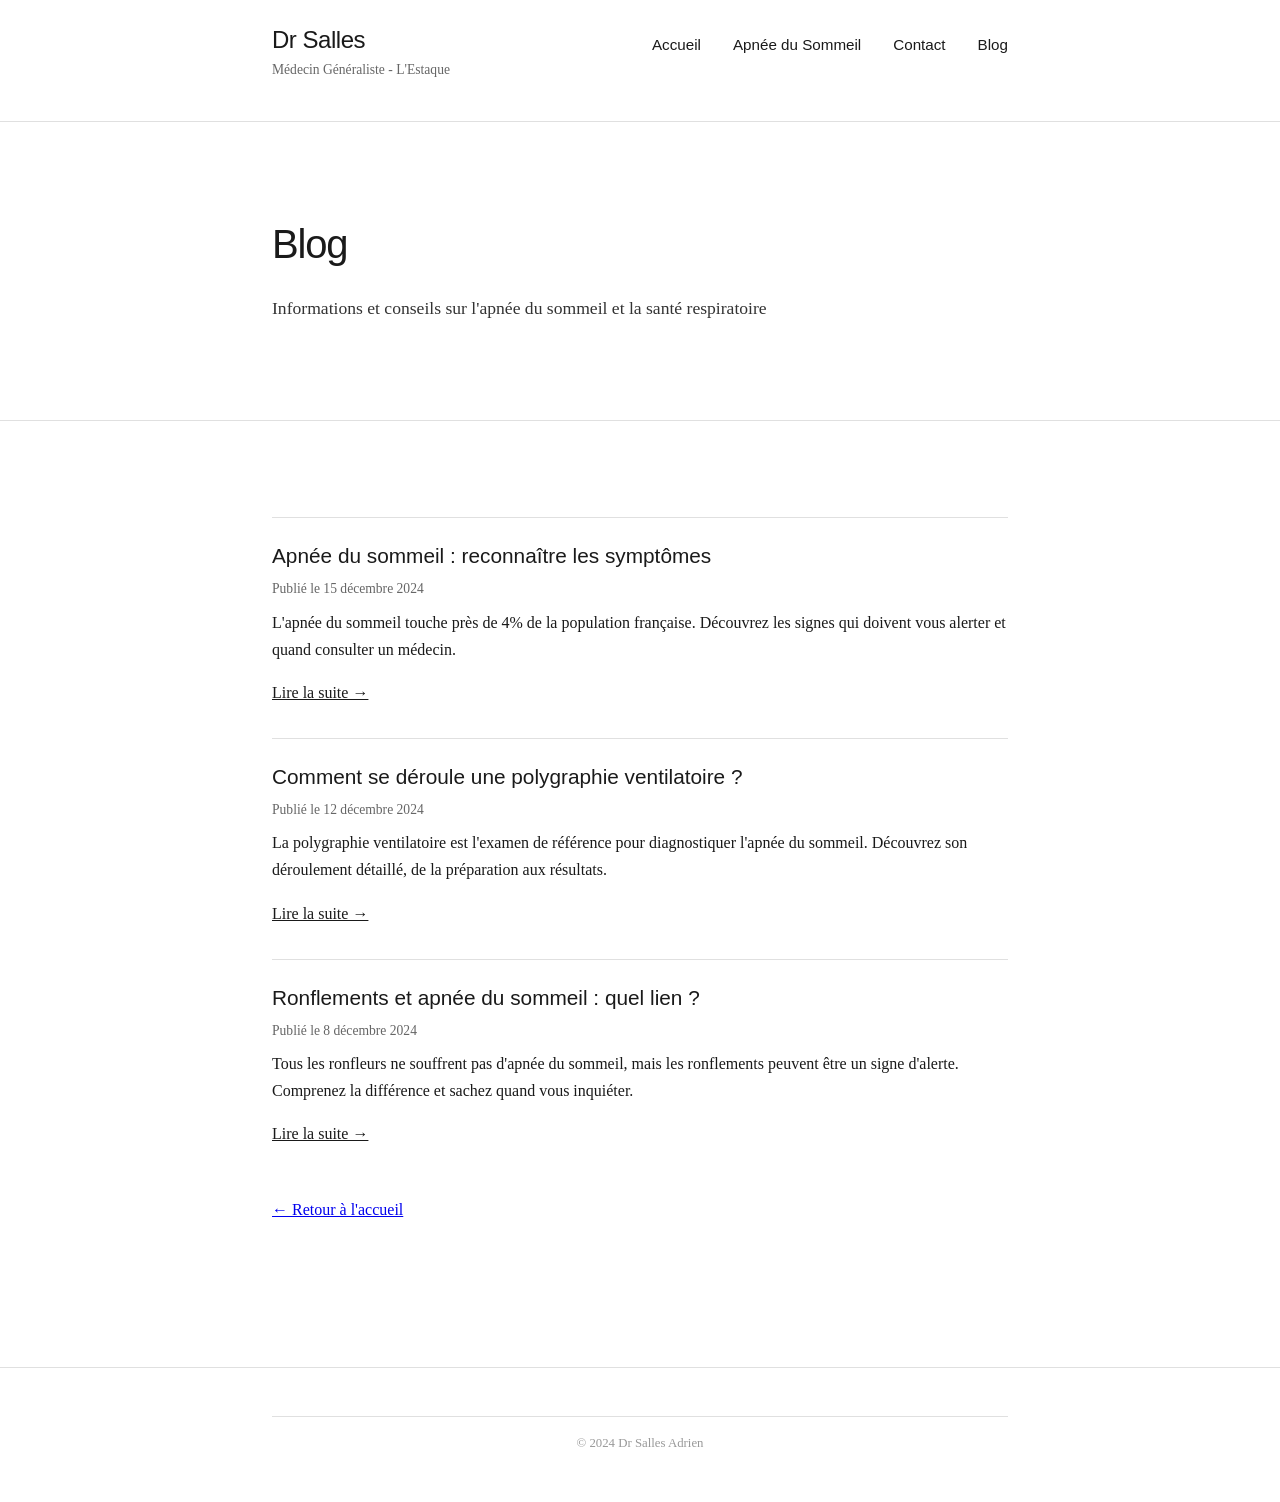
==== blog/index.html @ ee4c2366 "Initial commit - Site polygraphie Marseille 🤖 Generated with [Claude Code](https://claude.com/claude" ====
<!DOCTYPE html>
<html lang="fr">
<head>
    <meta charset="UTF-8">
    <meta name="viewport" content="width=device-width, initial-scale=1.0">
    <meta name="description" content="Blog du Dr Salles Adrien sur l'apnée du sommeil, la polygraphie ventilatoire et les troubles respiratoires du sommeil à Marseille.">
    <title>Blog - Apnée du Sommeil et Polygraphie | Dr Salles</title>
    <link rel="stylesheet" href="../css/style.css">
</head>
<body>
    <header>
        <nav>
            <div class="container">
                <div class="logo">
                    <h1><a href="../index.html" style="color: inherit; text-decoration: none;">Dr Salles</a></h1>
                    <p class="subtitle">Médecin Généraliste - L'Estaque</p>
                </div>
                <ul class="nav-menu">
                    <li><a href="../index.html">Accueil</a></li>
                    <li><a href="../index.html#apnee-sommeil">Apnée du Sommeil</a></li>
                    <li><a href="../index.html#contact">Contact</a></li>
                    <li><a href="index.html">Blog</a></li>
                </ul>
            </div>
        </nav>
    </header>

    <main>
        <section class="hero">
            <div class="container">
                <h2>Blog</h2>
                <p class="lead">Informations et conseils sur l'apnée du sommeil et la santé respiratoire</p>
            </div>
        </section>

        <section class="content-section">
            <div class="container">
                <div class="blog-grid">
                    <article class="blog-card">
                        <h3><a href="symptomes-apnee-sommeil.html">Apnée du sommeil : reconnaître les symptômes</a></h3>
                        <p class="meta">Publié le 15 décembre 2024</p>
                        <p>L'apnée du sommeil touche près de 4% de la population française. Découvrez les signes qui doivent vous alerter et quand consulter un médecin.</p>
                        <a href="symptomes-apnee-sommeil.html">Lire la suite →</a>
                    </article>

                    <article class="blog-card">
                        <h3><a href="polygraphie-deroulement.html">Comment se déroule une polygraphie ventilatoire ?</a></h3>
                        <p class="meta">Publié le 12 décembre 2024</p>
                        <p>La polygraphie ventilatoire est l'examen de référence pour diagnostiquer l'apnée du sommeil. Découvrez son déroulement détaillé, de la préparation aux résultats.</p>
                        <a href="polygraphie-deroulement.html">Lire la suite →</a>
                    </article>

                    <article class="blog-card">
                        <h3><a href="ronflements-apnee.html">Ronflements et apnée du sommeil : quel lien ?</a></h3>
                        <p class="meta">Publié le 8 décembre 2024</p>
                        <p>Tous les ronfleurs ne souffrent pas d'apnée du sommeil, mais les ronflements peuvent être un signe d'alerte. Comprenez la différence et sachez quand vous inquiéter.</p>
                        <a href="ronflements-apnee.html">Lire la suite →</a>
                    </article>
                </div>

                <p style="margin-top: 3rem;"><a href="../index.html">← Retour à l'accueil</a></p>
            </div>
        </section>
    </main>

    <footer>
        <div class="container">
            <div class="footer-bottom">
                <p>&copy; 2024 Dr Salles Adrien</p>
            </div>
        </div>
    </footer>

    <style>
        .blog-grid {
            display: grid;
            grid-template-columns: 1fr;
            gap: 2rem;
            margin-top: 2rem;
        }

        .blog-card {
            border-top: 1px solid #e0e0e0;
            padding-top: 1.5rem;
        }

        .blog-card h3 {
            margin-top: 0;
            margin-bottom: 0.5rem;
        }

        .blog-card h3 a {
            color: #1a1a1a;
            text-decoration: none;
        }

        .blog-card h3 a:hover {
            text-decoration: underline;
        }

        .meta {
            font-size: 0.85rem;
            color: #666;
            margin-bottom: 0.5rem;
        }

        .blog-card a {
            color: #1a1a1a;
            text-decoration: underline;
        }
    </style>
</body>
</html>
---- css/style.css ----
/* Reset */
* {
    margin: 0;
    padding: 0;
    box-sizing: border-box;
}

html {
    scroll-behavior: smooth;
}

body {
    font-family: Georgia, serif;
    line-height: 1.7;
    color: #1a1a1a;
    background-color: #fff;
}

/* Typographie */
h1, h2, h3, h4 {
    font-family: -apple-system, BlinkMacSystemFont, 'Segoe UI', sans-serif;
    font-weight: 400;
    line-height: 1.3;
}

h1 {
    font-size: 1.5rem;
    letter-spacing: -0.02em;
}

h2 {
    font-size: 2rem;
    margin-bottom: 2rem;
}

h3 {
    font-size: 1.3rem;
    margin: 2rem 0 1rem;
}

p {
    margin-bottom: 1rem;
}

/* Container */
.container {
    max-width: 800px;
    margin: 0 auto;
    padding: 0 2rem;
}

/* Header */
header {
    border-bottom: 1px solid #e0e0e0;
    background-color: #fff;
    position: sticky;
    top: 0;
    z-index: 1000;
}

nav {
    padding: 1.5rem 0;
}

nav .container {
    display: flex;
    justify-content: space-between;
    align-items: center;
}

.logo .subtitle {
    font-size: 0.85rem;
    color: #666;
    margin-top: 0.2rem;
}

.nav-menu {
    display: flex;
    list-style: none;
    gap: 2rem;
}

.nav-menu a {
    color: #1a1a1a;
    text-decoration: none;
    font-family: -apple-system, BlinkMacSystemFont, 'Segoe UI', sans-serif;
    font-size: 0.95rem;
    transition: color 0.2s;
}

.nav-menu a:hover {
    color: #666;
}

.burger {
    display: none;
    cursor: pointer;
}

.burger div {
    width: 24px;
    height: 2px;
    background-color: #1a1a1a;
    margin: 5px 0;
    transition: 0.3s;
}

/* Hero */
.hero {
    padding: 6rem 0 4rem;
    border-bottom: 1px solid #e0e0e0;
}

.hero h2 {
    font-size: 2.5rem;
    font-weight: 300;
    margin-bottom: 1.5rem;
    letter-spacing: -0.03em;
}

.hero .lead {
    font-size: 1.1rem;
    color: #333;
    margin-bottom: 2rem;
    max-width: 600px;
}

.cta-buttons {
    display: flex;
    gap: 1rem;
}

/* Boutons */
.btn {
    display: inline-block;
    padding: 0.75rem 2rem;
    text-decoration: none;
    font-family: -apple-system, BlinkMacSystemFont, 'Segoe UI', sans-serif;
    font-size: 0.95rem;
    transition: all 0.2s;
    border: 1px solid #1a1a1a;
}

.btn-primary {
    background-color: #1a1a1a;
    color: #fff;
}

.btn-primary:hover {
    background-color: #333;
}

.btn-secondary {
    background-color: #fff;
    color: #1a1a1a;
}

.btn-secondary:hover {
    background-color: #f5f5f5;
}

/* Sections */
.content-section {
    padding: 4rem 0;
}

.content-section.alt-bg {
    background-color: #fafafa;
}

.content-section h2 {
    font-weight: 300;
    text-align: left;
}

.content-text {
    max-width: 650px;
}

/* Listes */
ul, ol {
    margin-left: 1.5rem;
    margin-bottom: 1.5rem;
}

li {
    margin-bottom: 0.5rem;
}

.symptom-list {
    list-style: none;
    margin-left: 0;
}

.symptom-list li:before {
    content: "—";
    margin-right: 0.5rem;
}

.process-list {
    list-style: decimal;
    margin-left: 1.5rem;
}

/* Boxes */
.info-box, .highlight-box {
    border-left: 2px solid #1a1a1a;
    padding-left: 1.5rem;
    margin: 2rem 0;
}

.info-box h4, .highlight-box h4 {
    font-size: 1.1rem;
    margin-bottom: 0.5rem;
}

/* Grilles */
.content-grid {
    display: grid;
    grid-template-columns: 1fr;
    gap: 2rem;
}

.treatment-grid {
    display: grid;
    grid-template-columns: repeat(2, 1fr);
    gap: 2rem;
    margin-top: 2rem;
}

.treatment-card {
    border-top: 1px solid #e0e0e0;
    padding-top: 1rem;
}

.treatment-card h3 {
    font-size: 1.1rem;
    margin-top: 0;
}

/* Contact */
.contact-grid {
    display: grid;
    grid-template-columns: 1fr 1fr;
    gap: 4rem;
    margin-top: 2rem;
}

.contact-info a {
    color: #1a1a1a;
    text-decoration: underline;
}

.contact-info h4 {
    margin-top: 2rem;
    font-size: 1rem;
}

/* Formulaire */
.form-group {
    margin-bottom: 1.5rem;
}

.form-group label {
    display: block;
    margin-bottom: 0.5rem;
    font-family: -apple-system, BlinkMacSystemFont, 'Segoe UI', sans-serif;
    font-size: 0.9rem;
}

.form-group input,
.form-group textarea {
    width: 100%;
    padding: 0.75rem;
    border: 1px solid #d0d0d0;
    font-family: Georgia, serif;
    font-size: 1rem;
    background-color: #fafafa;
}

.form-group input:focus,
.form-group textarea:focus {
    outline: none;
    border-color: #1a1a1a;
    background-color: #fff;
}

.contact-form .btn {
    width: 100%;
    cursor: pointer;
}

/* Map */
.map-container {
    margin-top: 3rem;
    border: 1px solid #e0e0e0;
}

/* FAQ */
.faq-list {
    max-width: 650px;
}

.faq-item {
    border-top: 1px solid #e0e0e0;
    padding: 1.5rem 0;
}

.faq-item:last-child {
    border-bottom: 1px solid #e0e0e0;
}

.faq-item h3 {
    font-size: 1.1rem;
    margin: 0 0 0.5rem 0;
    font-weight: 400;
}

.faq-item p {
    margin: 0;
    color: #333;
}

/* Footer */
footer {
    border-top: 1px solid #e0e0e0;
    padding: 3rem 0 2rem;
    margin-top: 4rem;
}

.footer-content {
    display: grid;
    grid-template-columns: repeat(4, 1fr);
    gap: 2rem;
    margin-bottom: 2rem;
}

.footer-section h4 {
    font-size: 0.9rem;
    margin-bottom: 1rem;
}

.footer-section p,
.footer-section a {
    font-size: 0.85rem;
    color: #666;
    line-height: 1.6;
}

.footer-section ul {
    list-style: none;
    margin: 0;
}

.footer-section a {
    text-decoration: none;
    transition: color 0.2s;
}

.footer-section a:hover {
    color: #1a1a1a;
}

.footer-bottom {
    border-top: 1px solid #e0e0e0;
    padding-top: 1rem;
}

.footer-bottom p {
    font-size: 0.8rem;
    color: #999;
    text-align: center;
}

/* Responsive */
@media (max-width: 768px) {
    .container {
        padding: 0 1.5rem;
    }

    .nav-menu {
        position: fixed;
        right: -100%;
        top: 70px;
        flex-direction: column;
        background-color: #fff;
        width: 100%;
        padding: 2rem;
        transition: 0.3s;
        border-top: 1px solid #e0e0e0;
        gap: 1rem;
    }

    .nav-menu.active {
        right: 0;
    }

    .burger {
        display: block;
    }

    .hero h2 {
        font-size: 2rem;
    }

    .cta-buttons {
        flex-direction: column;
    }

    .treatment-grid,
    .contact-grid,
    .footer-content {
        grid-template-columns: 1fr;
        gap: 2rem;
    }
}

@media (max-width: 480px) {
    .hero {
        padding: 4rem 0 3rem;
    }

    .hero h2 {
        font-size: 1.75rem;
    }

    .content-section {
        padding: 3rem 0;
    }
}
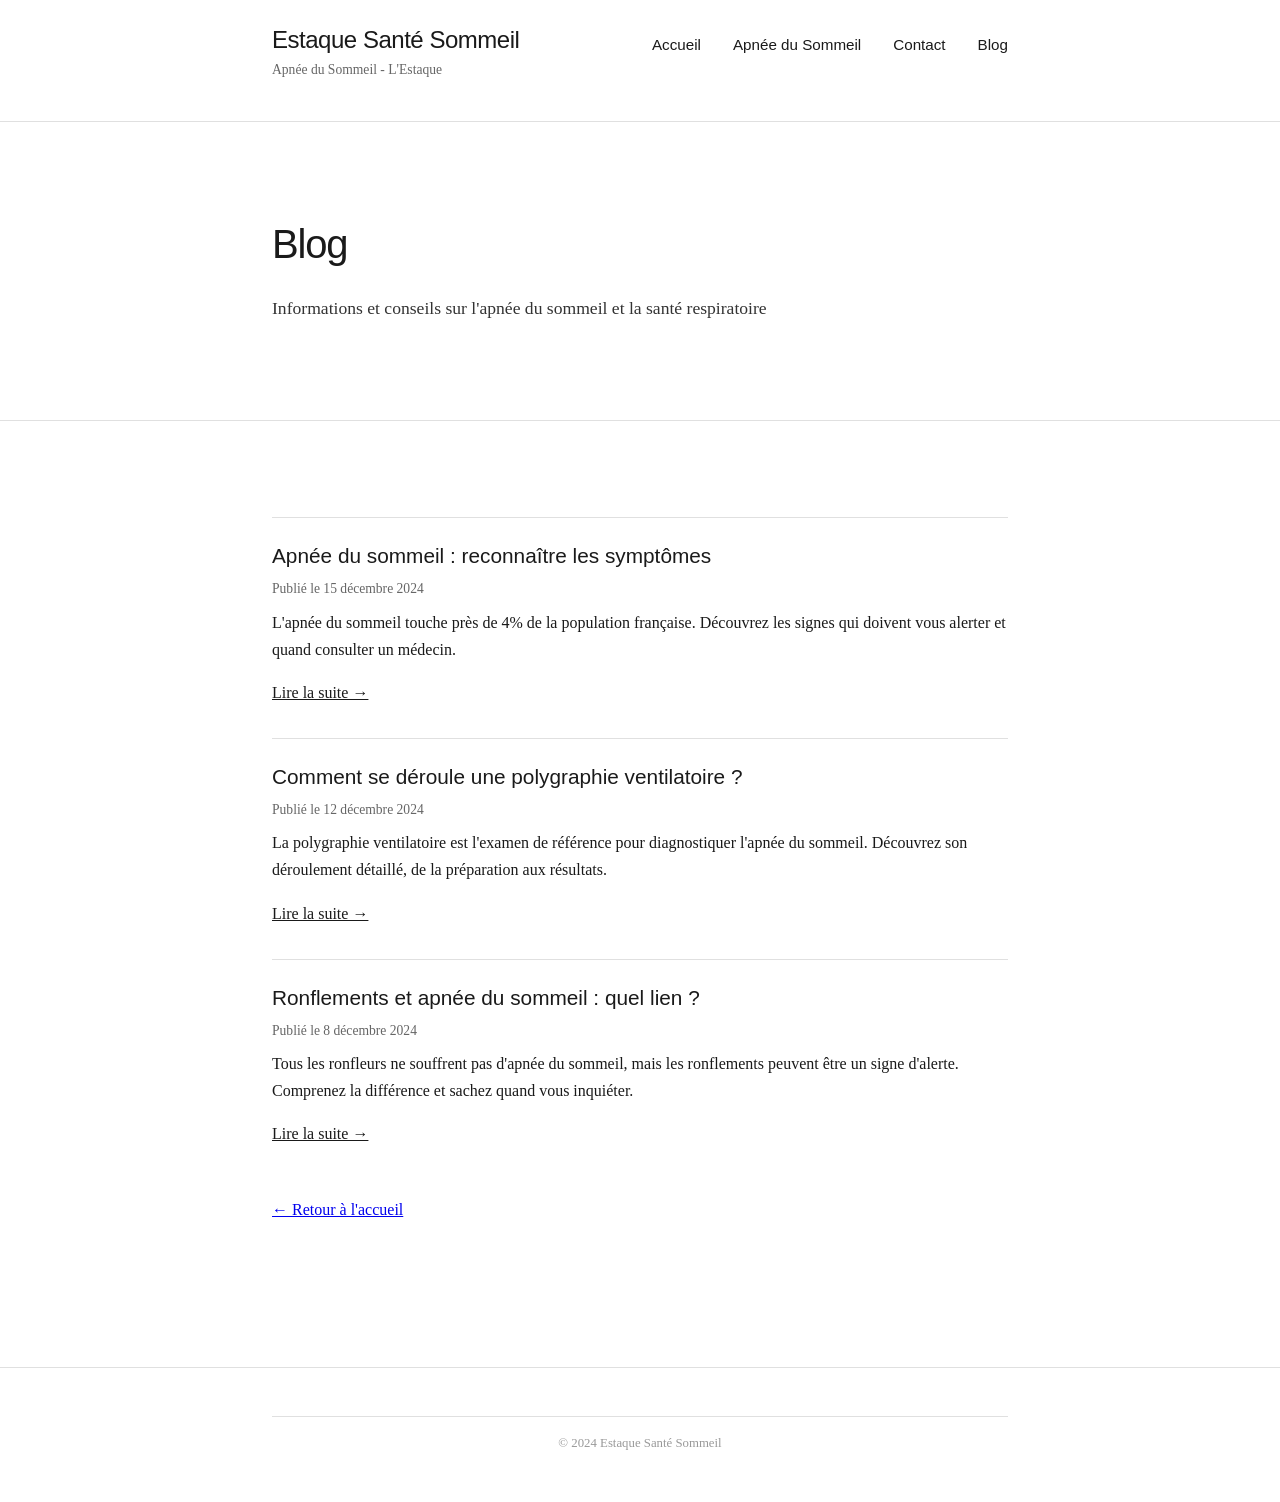
==== commit b733e0db: "Améliorations SEO : domaine de prod, sitemap/robots, canonical & OG blog, marque unifiée - Remplace " ====
--- a/blog/index.html
+++ b/blog/index.html
@@ -3,17 +3,27 @@
 <head>
     <meta charset="UTF-8">
     <meta name="viewport" content="width=device-width, initial-scale=1.0">
-    <meta name="description" content="Blog du Dr Salles Adrien sur l'apnée du sommeil, la polygraphie ventilatoire et les troubles respiratoires du sommeil à Marseille.">
-    <title>Blog - Apnée du Sommeil et Polygraphie | Dr Salles</title>
+    <meta name="description" content="Blog d'Estaque Santé Sommeil sur l'apnée du sommeil, la polygraphie ventilatoire et les troubles respiratoires du sommeil à L'Estaque, Marseille.">
+    <title>Blog - Apnée du Sommeil et Polygraphie | Estaque Santé Sommeil</title>
     <link rel="stylesheet" href="../css/style.css">
+    <link rel="canonical" href="https://www.xn--estaquesant-sommeil-lzb.fr/blog/">
+    <meta name="robots" content="index, follow">
+
+    <!-- Open Graph -->
+    <meta property="og:title" content="Blog - Apnée du Sommeil et Polygraphie">
+    <meta property="og:description" content="Informations et conseils sur l'apnée du sommeil et la santé respiratoire à L'Estaque, Marseille.">
+    <meta property="og:type" content="website">
+    <meta property="og:locale" content="fr_FR">
+    <meta property="og:url" content="https://www.xn--estaquesant-sommeil-lzb.fr/blog/">
+    <meta property="og:site_name" content="Estaque Santé Sommeil">
 </head>
 <body>
     <header>
         <nav>
             <div class="container">
                 <div class="logo">
-                    <h1><a href="../index.html" style="color: inherit; text-decoration: none;">Dr Salles</a></h1>
-                    <p class="subtitle">Médecin Généraliste - L'Estaque</p>
+                    <h1><a href="../index.html" style="color: inherit; text-decoration: none;">Estaque Santé Sommeil</a></h1>
+                    <p class="subtitle">Apnée du Sommeil - L'Estaque</p>
                 </div>
                 <ul class="nav-menu">
                     <li><a href="../index.html">Accueil</a></li>
@@ -66,7 +76,7 @@
     <footer>
         <div class="container">
             <div class="footer-bottom">
-                <p>&copy; 2024 Dr Salles Adrien</p>
+                <p>&copy; 2024 Estaque Santé Sommeil</p>
             </div>
         </div>
     </footer>
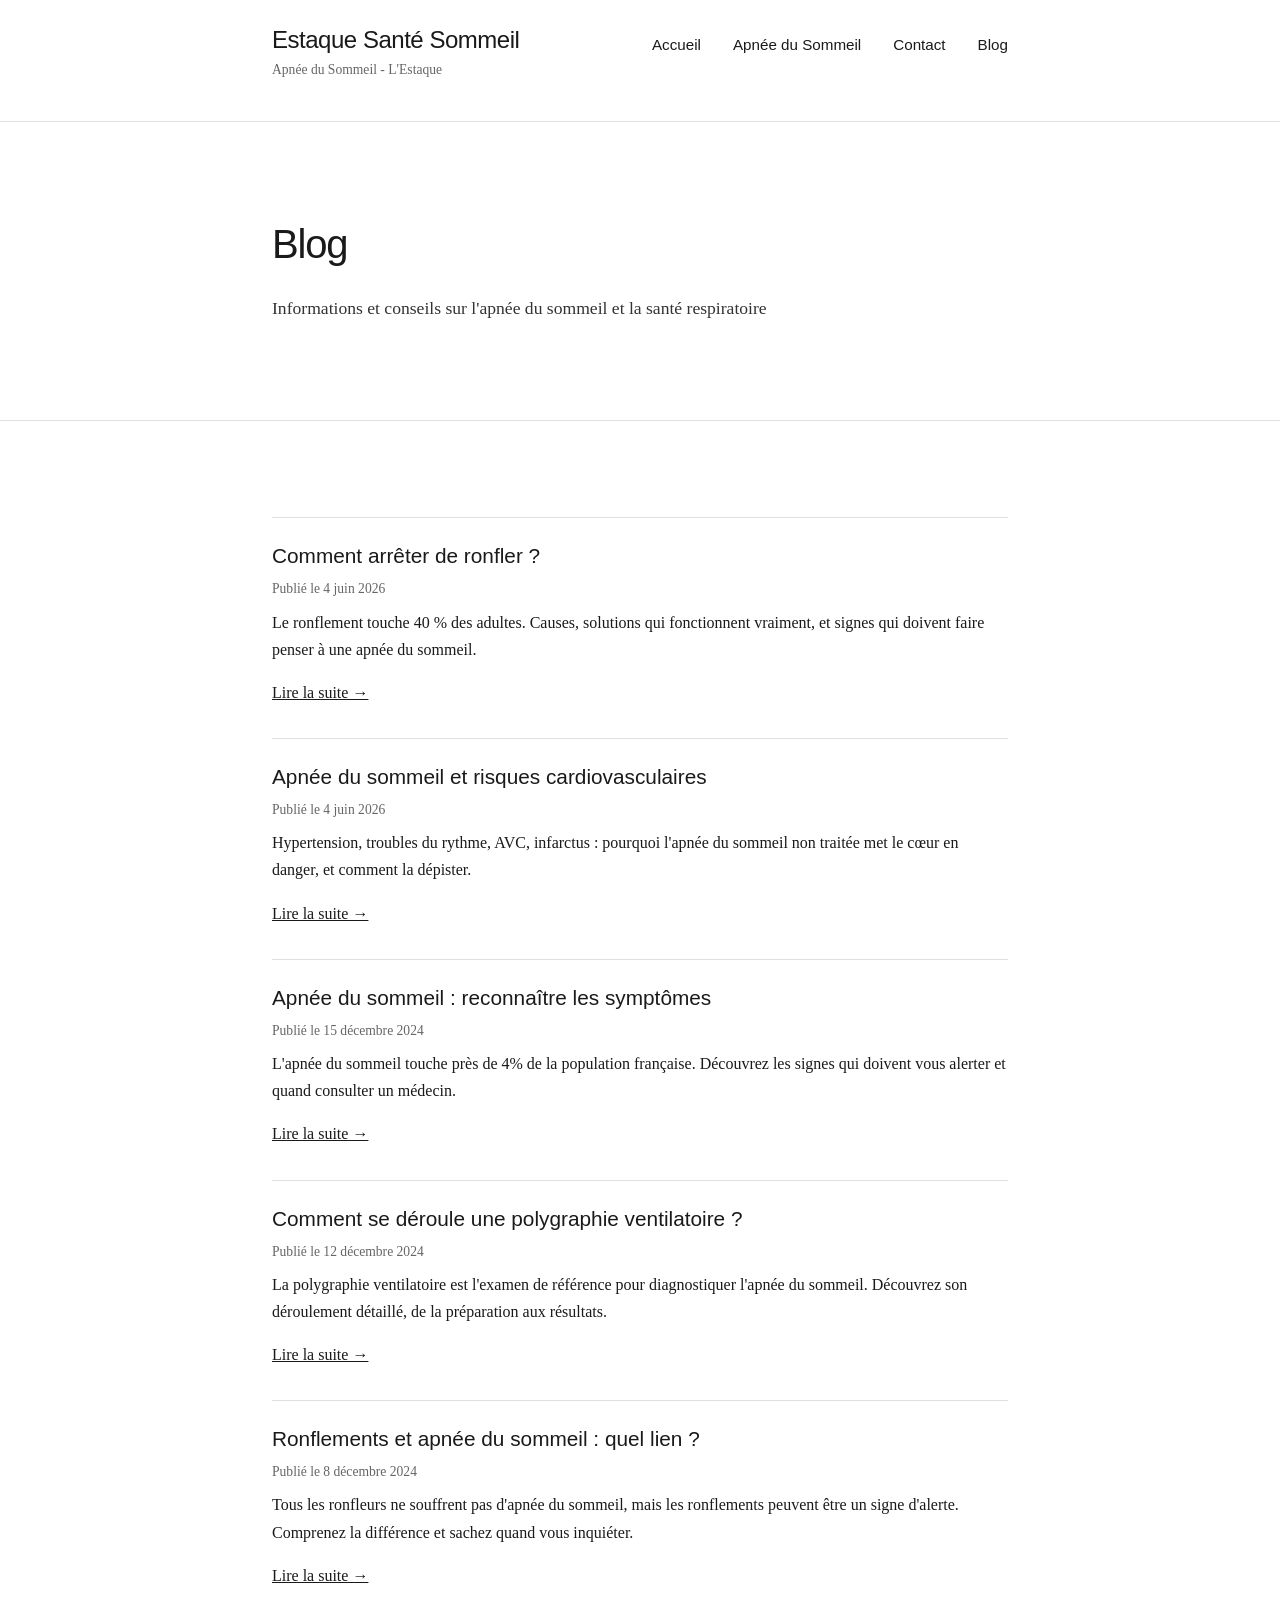
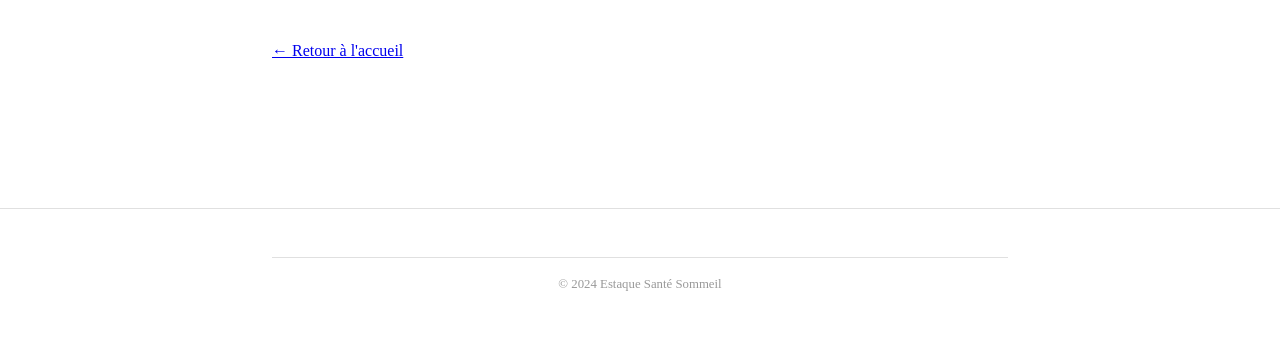
==== commit e86d9f28: "Ajoute 2 articles de blog à fort impact SEO - 'Comment arrêter de ronfler ?' (haut de tunnel, gros v" ====
--- a/blog/index.html
+++ b/blog/index.html
@@ -16,6 +16,10 @@
     <meta property="og:locale" content="fr_FR">
     <meta property="og:url" content="https://www.xn--estaquesant-sommeil-lzb.fr/blog/">
     <meta property="og:site_name" content="Estaque Santé Sommeil">
+    <meta property="og:image" content="https://www.xn--estaquesant-sommeil-lzb.fr/images/og-image.jpg">
+
+    <link rel="icon" type="image/png" href="/images/favicon.png">
+    <link rel="apple-touch-icon" href="/images/apple-touch-icon.png">
 </head>
 <body>
     <header>
@@ -46,6 +50,20 @@
         <section class="content-section">
             <div class="container">
                 <div class="blog-grid">
+                    <article class="blog-card">
+                        <h3><a href="comment-arreter-de-ronfler.html">Comment arrêter de ronfler ?</a></h3>
+                        <p class="meta">Publié le 4 juin 2026</p>
+                        <p>Le ronflement touche 40 % des adultes. Causes, solutions qui fonctionnent vraiment, et signes qui doivent faire penser à une apnée du sommeil.</p>
+                        <a href="comment-arreter-de-ronfler.html">Lire la suite →</a>
+                    </article>
+
+                    <article class="blog-card">
+                        <h3><a href="apnee-sommeil-risques-cardiovasculaires.html">Apnée du sommeil et risques cardiovasculaires</a></h3>
+                        <p class="meta">Publié le 4 juin 2026</p>
+                        <p>Hypertension, troubles du rythme, AVC, infarctus : pourquoi l'apnée du sommeil non traitée met le cœur en danger, et comment la dépister.</p>
+                        <a href="apnee-sommeil-risques-cardiovasculaires.html">Lire la suite →</a>
+                    </article>
+
                     <article class="blog-card">
                         <h3><a href="symptomes-apnee-sommeil.html">Apnée du sommeil : reconnaître les symptômes</a></h3>
                         <p class="meta">Publié le 15 décembre 2024</p>
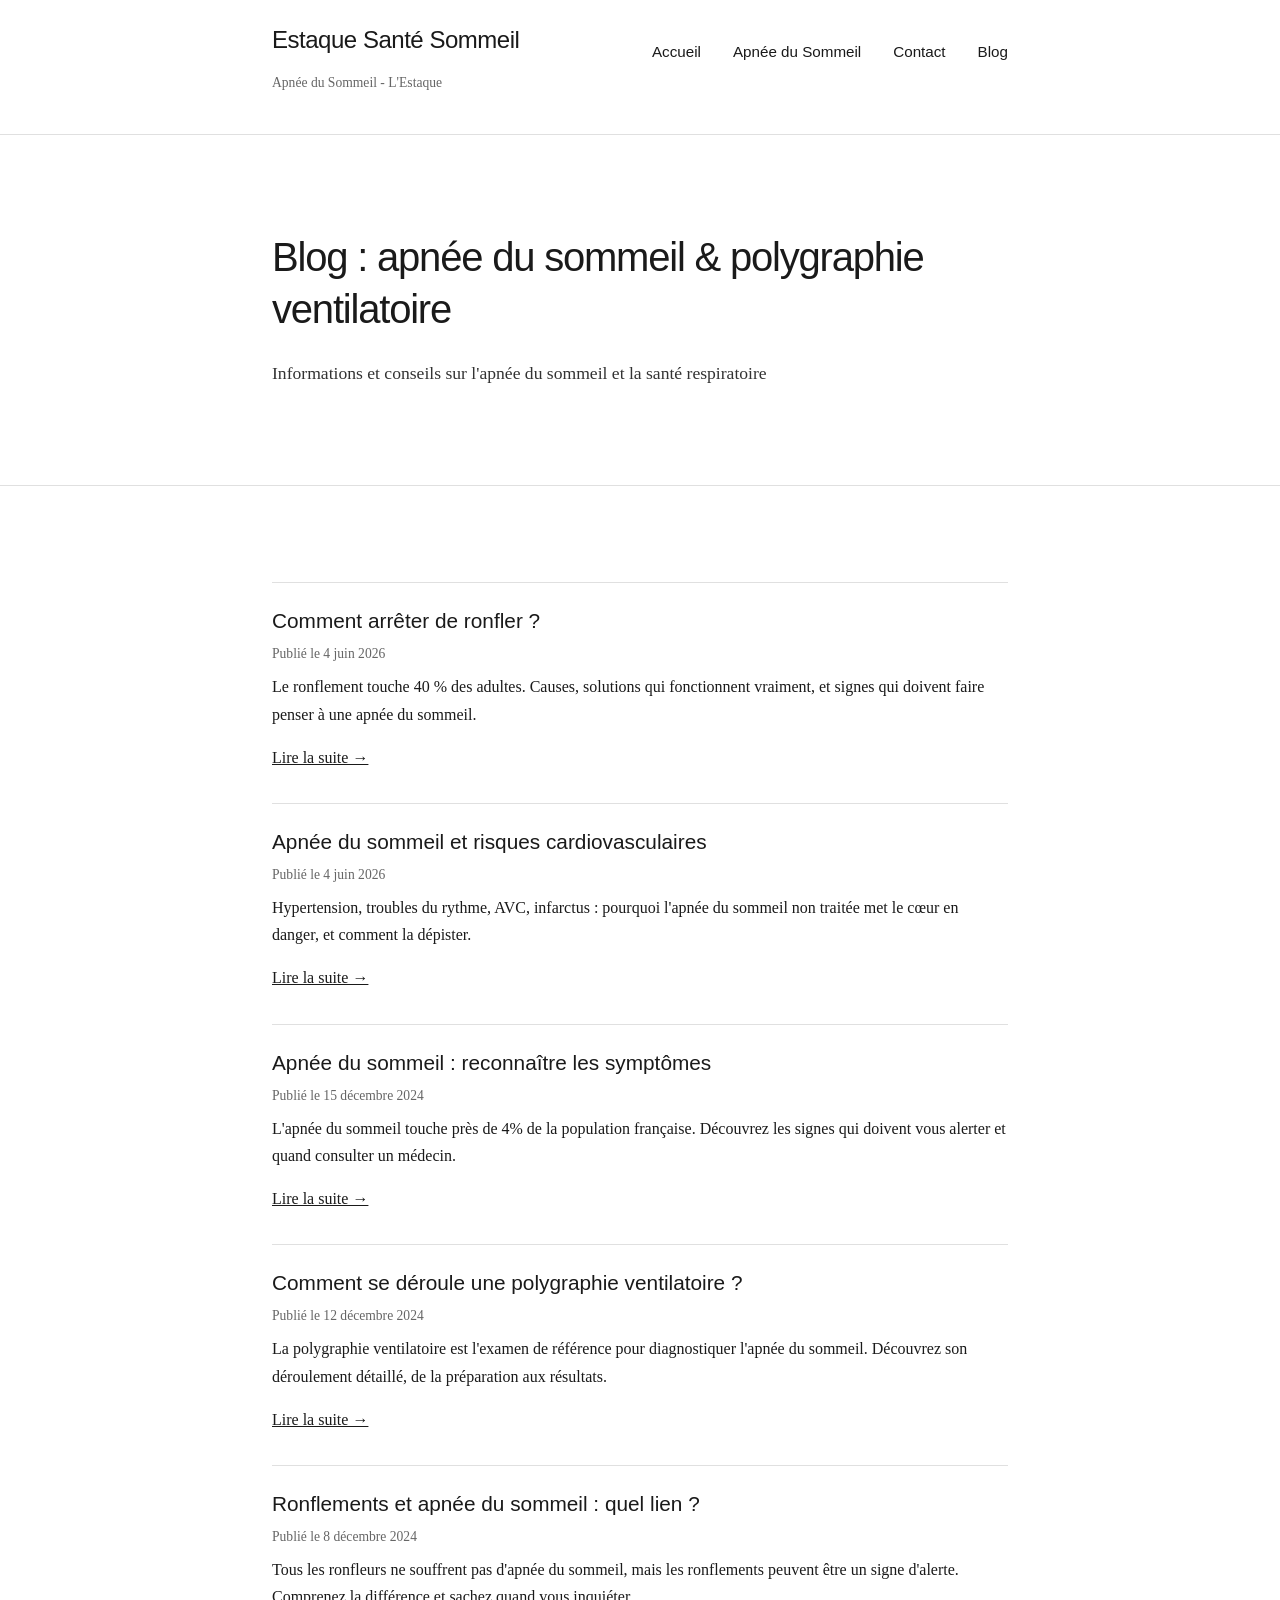
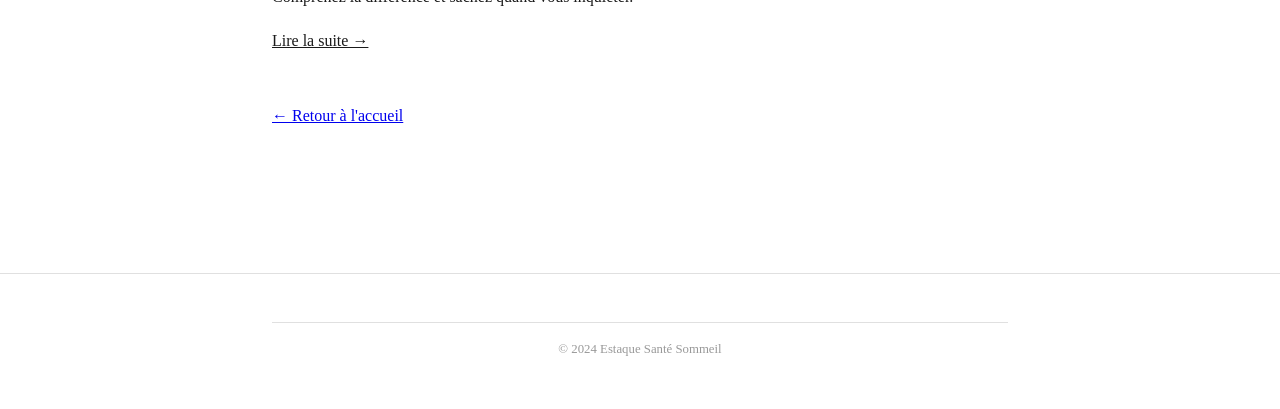
==== commit 462e50b6: "SEO on-page : H1 thématiques, meta description, schema enrichi et maillage interne - H1 des pages ac" ====
--- a/blog/index.html
+++ b/blog/index.html
@@ -6,7 +6,7 @@
     <meta name="description" content="Blog d'Estaque Santé Sommeil sur l'apnée du sommeil, la polygraphie ventilatoire et les troubles respiratoires du sommeil à L'Estaque, Marseille.">
     <title>Blog - Apnée du Sommeil et Polygraphie | Estaque Santé Sommeil</title>
     <link rel="stylesheet" href="../css/style.css">
-    <link rel="canonical" href="https://www.xn--estaquesant-sommeil-lzb.fr/blog/">
+    <link rel="canonical" href="https://xn--estaquesant-sommeil-lzb.fr/blog/">
     <meta name="robots" content="index, follow">
 
     <!-- Open Graph -->
@@ -14,26 +14,76 @@
     <meta property="og:description" content="Informations et conseils sur l'apnée du sommeil et la santé respiratoire à L'Estaque, Marseille.">
     <meta property="og:type" content="website">
     <meta property="og:locale" content="fr_FR">
-    <meta property="og:url" content="https://www.xn--estaquesant-sommeil-lzb.fr/blog/">
+    <meta property="og:url" content="https://xn--estaquesant-sommeil-lzb.fr/blog/">
     <meta property="og:site_name" content="Estaque Santé Sommeil">
-    <meta property="og:image" content="https://www.xn--estaquesant-sommeil-lzb.fr/images/og-image.jpg">
+    <meta property="og:image" content="https://xn--estaquesant-sommeil-lzb.fr/images/og-image.jpg">
 
     <link rel="icon" type="image/png" href="/images/favicon.png">
     <link rel="apple-touch-icon" href="/images/apple-touch-icon.png">
+
+    <!-- Schema.org JSON-LD -->
+    <script type="application/ld+json">
+    {
+        "@context": "https://schema.org",
+        "@type": "Blog",
+        "@id": "https://xn--estaquesant-sommeil-lzb.fr/blog/",
+        "url": "https://xn--estaquesant-sommeil-lzb.fr/blog/",
+        "name": "Blog - Estaque Santé Sommeil",
+        "description": "Blog d'Estaque Santé Sommeil sur l'apnée du sommeil, la polygraphie ventilatoire et les troubles respiratoires du sommeil à L'Estaque, Marseille.",
+        "inLanguage": "fr",
+        "publisher": {
+            "@type": "MedicalClinic",
+            "name": "Estaque Santé Sommeil",
+            "url": "https://xn--estaquesant-sommeil-lzb.fr"
+        },
+        "blogPost": [
+        {
+            "@type": "BlogPosting",
+            "headline": "Comment arrêter de ronfler ?",
+            "url": "https://xn--estaquesant-sommeil-lzb.fr/blog/comment-arreter-de-ronfler",
+            "datePublished": "2026-06-04"
+        },
+        {
+            "@type": "BlogPosting",
+            "headline": "Apnée du sommeil et risques cardiovasculaires",
+            "url": "https://xn--estaquesant-sommeil-lzb.fr/blog/apnee-sommeil-risques-cardiovasculaires",
+            "datePublished": "2026-06-04"
+        },
+        {
+            "@type": "BlogPosting",
+            "headline": "Apnée du sommeil : reconnaître les symptômes",
+            "url": "https://xn--estaquesant-sommeil-lzb.fr/blog/symptomes-apnee-sommeil",
+            "datePublished": "2024-12-15"
+        },
+        {
+            "@type": "BlogPosting",
+            "headline": "Comment se déroule une polygraphie ventilatoire ?",
+            "url": "https://xn--estaquesant-sommeil-lzb.fr/blog/polygraphie-deroulement",
+            "datePublished": "2024-12-12"
+        },
+        {
+            "@type": "BlogPosting",
+            "headline": "Ronflements et apnée du sommeil : quel lien ?",
+            "url": "https://xn--estaquesant-sommeil-lzb.fr/blog/ronflements-apnee",
+            "datePublished": "2024-12-08"
+        }
+        ]
+    }
+    </script>
 </head>
 <body>
     <header>
         <nav>
             <div class="container">
                 <div class="logo">
-                    <h1><a href="../index.html" style="color: inherit; text-decoration: none;">Estaque Santé Sommeil</a></h1>
+                    <p class="site-title"><a href="/" style="color: inherit; text-decoration: none;">Estaque Santé Sommeil</a></p>
                     <p class="subtitle">Apnée du Sommeil - L'Estaque</p>
                 </div>
                 <ul class="nav-menu">
-                    <li><a href="../index.html">Accueil</a></li>
-                    <li><a href="../index.html#apnee-sommeil">Apnée du Sommeil</a></li>
-                    <li><a href="../index.html#contact">Contact</a></li>
-                    <li><a href="index.html">Blog</a></li>
+                    <li><a href="/">Accueil</a></li>
+                    <li><a href="/#apnee-sommeil">Apnée du Sommeil</a></li>
+                    <li><a href="/#contact">Contact</a></li>
+                    <li><a href="/blog/">Blog</a></li>
                 </ul>
             </div>
         </nav>
@@ -42,7 +92,7 @@
     <main>
         <section class="hero">
             <div class="container">
-                <h2>Blog</h2>
+                <h1>Blog : apnée du sommeil &amp; polygraphie ventilatoire</h1>
                 <p class="lead">Informations et conseils sur l'apnée du sommeil et la santé respiratoire</p>
             </div>
         </section>
@@ -51,42 +101,42 @@
             <div class="container">
                 <div class="blog-grid">
                     <article class="blog-card">
-                        <h3><a href="comment-arreter-de-ronfler.html">Comment arrêter de ronfler ?</a></h3>
+                        <h3><a href="/blog/comment-arreter-de-ronfler">Comment arrêter de ronfler ?</a></h3>
                         <p class="meta">Publié le 4 juin 2026</p>
                         <p>Le ronflement touche 40 % des adultes. Causes, solutions qui fonctionnent vraiment, et signes qui doivent faire penser à une apnée du sommeil.</p>
-                        <a href="comment-arreter-de-ronfler.html">Lire la suite →</a>
+                        <a href="/blog/comment-arreter-de-ronfler">Lire la suite →</a>
                     </article>
 
                     <article class="blog-card">
-                        <h3><a href="apnee-sommeil-risques-cardiovasculaires.html">Apnée du sommeil et risques cardiovasculaires</a></h3>
+                        <h3><a href="/blog/apnee-sommeil-risques-cardiovasculaires">Apnée du sommeil et risques cardiovasculaires</a></h3>
                         <p class="meta">Publié le 4 juin 2026</p>
                         <p>Hypertension, troubles du rythme, AVC, infarctus : pourquoi l'apnée du sommeil non traitée met le cœur en danger, et comment la dépister.</p>
-                        <a href="apnee-sommeil-risques-cardiovasculaires.html">Lire la suite →</a>
+                        <a href="/blog/apnee-sommeil-risques-cardiovasculaires">Lire la suite →</a>
                     </article>
 
                     <article class="blog-card">
-                        <h3><a href="symptomes-apnee-sommeil.html">Apnée du sommeil : reconnaître les symptômes</a></h3>
+                        <h3><a href="/blog/symptomes-apnee-sommeil">Apnée du sommeil : reconnaître les symptômes</a></h3>
                         <p class="meta">Publié le 15 décembre 2024</p>
                         <p>L'apnée du sommeil touche près de 4% de la population française. Découvrez les signes qui doivent vous alerter et quand consulter un médecin.</p>
-                        <a href="symptomes-apnee-sommeil.html">Lire la suite →</a>
+                        <a href="/blog/symptomes-apnee-sommeil">Lire la suite →</a>
                     </article>
 
                     <article class="blog-card">
-                        <h3><a href="polygraphie-deroulement.html">Comment se déroule une polygraphie ventilatoire ?</a></h3>
+                        <h3><a href="/blog/polygraphie-deroulement">Comment se déroule une polygraphie ventilatoire ?</a></h3>
                         <p class="meta">Publié le 12 décembre 2024</p>
                         <p>La polygraphie ventilatoire est l'examen de référence pour diagnostiquer l'apnée du sommeil. Découvrez son déroulement détaillé, de la préparation aux résultats.</p>
-                        <a href="polygraphie-deroulement.html">Lire la suite →</a>
+                        <a href="/blog/polygraphie-deroulement">Lire la suite →</a>
                     </article>
 
                     <article class="blog-card">
-                        <h3><a href="ronflements-apnee.html">Ronflements et apnée du sommeil : quel lien ?</a></h3>
+                        <h3><a href="/blog/ronflements-apnee">Ronflements et apnée du sommeil : quel lien ?</a></h3>
                         <p class="meta">Publié le 8 décembre 2024</p>
                         <p>Tous les ronfleurs ne souffrent pas d'apnée du sommeil, mais les ronflements peuvent être un signe d'alerte. Comprenez la différence et sachez quand vous inquiéter.</p>
-                        <a href="ronflements-apnee.html">Lire la suite →</a>
+                        <a href="/blog/ronflements-apnee">Lire la suite →</a>
                     </article>
                 </div>
 
-                <p style="margin-top: 3rem;"><a href="../index.html">← Retour à l'accueil</a></p>
+                <p style="margin-top: 3rem;"><a href="/">← Retour à l'accueil</a></p>
             </div>
         </section>
     </main>
--- a/css/style.css
+++ b/css/style.css
@@ -68,6 +68,14 @@
     align-items: center;
 }
 
+.logo .site-title {
+    font-family: -apple-system, BlinkMacSystemFont, 'Segoe UI', sans-serif;
+    font-weight: 400;
+    line-height: 1.3;
+    font-size: 1.5rem;
+    letter-spacing: -0.02em;
+}
+
 .logo .subtitle {
     font-size: 0.85rem;
     color: #666;
@@ -111,7 +119,7 @@
     border-bottom: 1px solid #e0e0e0;
 }
 
-.hero h2 {
+.hero h1, .hero h2 {
     font-size: 2.5rem;
     font-weight: 300;
     margin-bottom: 1.5rem;
@@ -399,7 +407,7 @@
         display: block;
     }
 
-    .hero h2 {
+    .hero h1, .hero h2 {
         font-size: 2rem;
     }
 
@@ -420,7 +428,7 @@
         padding: 4rem 0 3rem;
     }
 
-    .hero h2 {
+    .hero h1, .hero h2 {
         font-size: 1.75rem;
     }
 
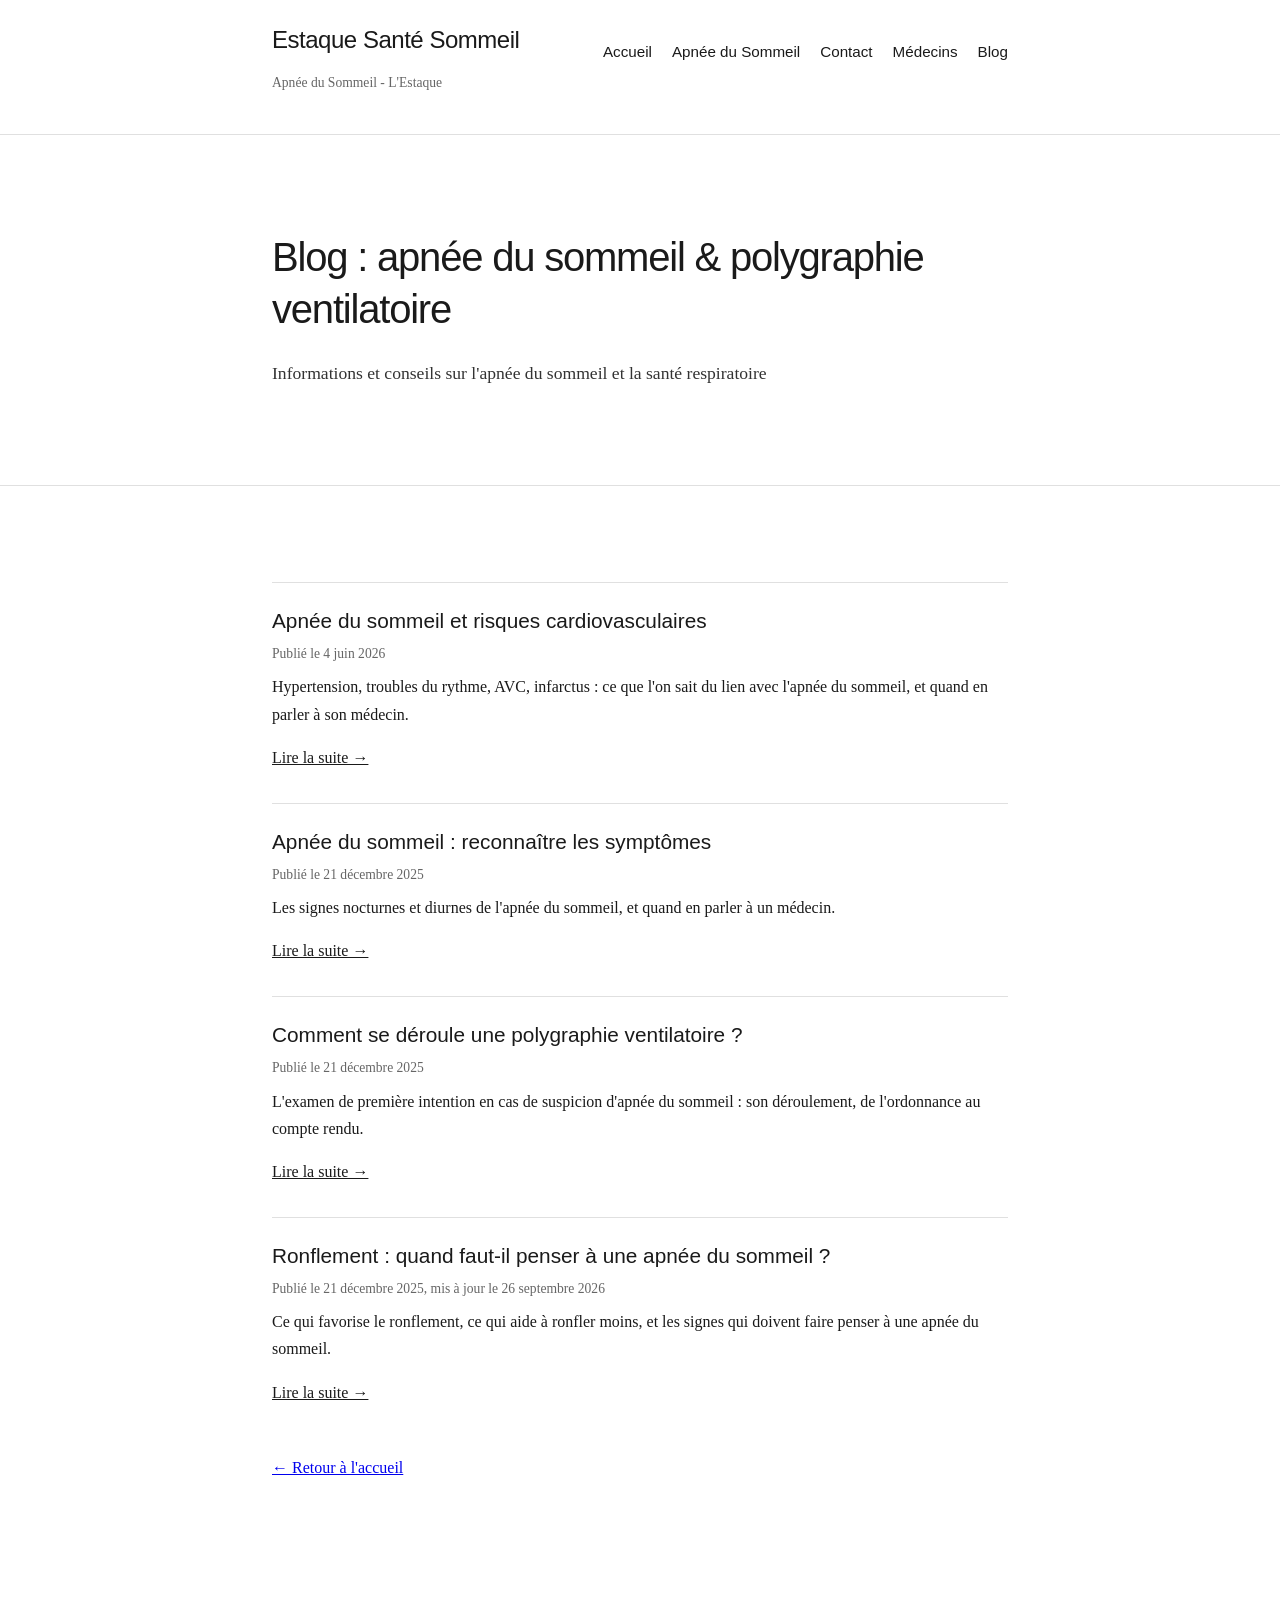
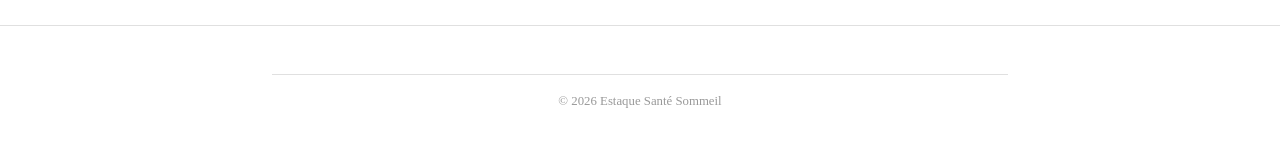
==== commit b2c40539: "Visibilité : page confrères, corrections déontologiques et calcul du questionnaire de Berlin - Nouve" ====
--- a/blog/index.html
+++ b/blog/index.html
@@ -32,17 +32,12 @@
         "description": "Blog d'Estaque Santé Sommeil sur l'apnée du sommeil, la polygraphie ventilatoire et les troubles respiratoires du sommeil à L'Estaque, Marseille.",
         "inLanguage": "fr",
         "publisher": {
-            "@type": "MedicalClinic",
-            "name": "Estaque Santé Sommeil",
-            "url": "https://xn--estaquesant-sommeil-lzb.fr"
+            "@type": "Physician",
+            "@id": "https://xn--estaquesant-sommeil-lzb.fr/#dr-salles",
+            "name": "Dr Adrien Salles",
+            "url": "https://xn--estaquesant-sommeil-lzb.fr/"
         },
         "blogPost": [
-        {
-            "@type": "BlogPosting",
-            "headline": "Comment arrêter de ronfler ?",
-            "url": "https://xn--estaquesant-sommeil-lzb.fr/blog/comment-arreter-de-ronfler",
-            "datePublished": "2026-06-04"
-        },
         {
             "@type": "BlogPosting",
             "headline": "Apnée du sommeil et risques cardiovasculaires",
@@ -53,19 +48,19 @@
             "@type": "BlogPosting",
             "headline": "Apnée du sommeil : reconnaître les symptômes",
             "url": "https://xn--estaquesant-sommeil-lzb.fr/blog/symptomes-apnee-sommeil",
-            "datePublished": "2024-12-15"
+            "datePublished": "2025-12-21"
         },
         {
             "@type": "BlogPosting",
             "headline": "Comment se déroule une polygraphie ventilatoire ?",
             "url": "https://xn--estaquesant-sommeil-lzb.fr/blog/polygraphie-deroulement",
-            "datePublished": "2024-12-12"
+            "datePublished": "2025-12-21"
         },
         {
             "@type": "BlogPosting",
-            "headline": "Ronflements et apnée du sommeil : quel lien ?",
+            "headline": "Ronflement : quand faut-il penser à une apnée du sommeil ?",
             "url": "https://xn--estaquesant-sommeil-lzb.fr/blog/ronflements-apnee",
-            "datePublished": "2024-12-08"
+            "datePublished": "2025-12-21"
         }
         ]
     }
@@ -83,6 +78,7 @@
                     <li><a href="/">Accueil</a></li>
                     <li><a href="/#apnee-sommeil">Apnée du Sommeil</a></li>
                     <li><a href="/#contact">Contact</a></li>
+                    <li><a href="/adresser-un-patient">Médecins</a></li>
                     <li><a href="/blog/">Blog</a></li>
                 </ul>
             </div>
@@ -101,37 +97,30 @@
             <div class="container">
                 <div class="blog-grid">
                     <article class="blog-card">
-                        <h3><a href="/blog/comment-arreter-de-ronfler">Comment arrêter de ronfler ?</a></h3>
-                        <p class="meta">Publié le 4 juin 2026</p>
-                        <p>Le ronflement touche 40 % des adultes. Causes, solutions qui fonctionnent vraiment, et signes qui doivent faire penser à une apnée du sommeil.</p>
-                        <a href="/blog/comment-arreter-de-ronfler">Lire la suite →</a>
-                    </article>
-
-                    <article class="blog-card">
                         <h3><a href="/blog/apnee-sommeil-risques-cardiovasculaires">Apnée du sommeil et risques cardiovasculaires</a></h3>
                         <p class="meta">Publié le 4 juin 2026</p>
-                        <p>Hypertension, troubles du rythme, AVC, infarctus : pourquoi l'apnée du sommeil non traitée met le cœur en danger, et comment la dépister.</p>
+                        <p>Hypertension, troubles du rythme, AVC, infarctus : ce que l'on sait du lien avec l'apnée du sommeil, et quand en parler à son médecin.</p>
                         <a href="/blog/apnee-sommeil-risques-cardiovasculaires">Lire la suite →</a>
                     </article>
 
                     <article class="blog-card">
                         <h3><a href="/blog/symptomes-apnee-sommeil">Apnée du sommeil : reconnaître les symptômes</a></h3>
-                        <p class="meta">Publié le 15 décembre 2024</p>
-                        <p>L'apnée du sommeil touche près de 4% de la population française. Découvrez les signes qui doivent vous alerter et quand consulter un médecin.</p>
+                        <p class="meta">Publié le 21 décembre 2025</p>
+                        <p>Les signes nocturnes et diurnes de l'apnée du sommeil, et quand en parler à un médecin.</p>
                         <a href="/blog/symptomes-apnee-sommeil">Lire la suite →</a>
                     </article>
 
                     <article class="blog-card">
                         <h3><a href="/blog/polygraphie-deroulement">Comment se déroule une polygraphie ventilatoire ?</a></h3>
-                        <p class="meta">Publié le 12 décembre 2024</p>
-                        <p>La polygraphie ventilatoire est l'examen de référence pour diagnostiquer l'apnée du sommeil. Découvrez son déroulement détaillé, de la préparation aux résultats.</p>
+                        <p class="meta">Publié le 21 décembre 2025</p>
+                        <p>L'examen de première intention en cas de suspicion d'apnée du sommeil : son déroulement, de l'ordonnance au compte rendu.</p>
                         <a href="/blog/polygraphie-deroulement">Lire la suite →</a>
                     </article>
 
                     <article class="blog-card">
-                        <h3><a href="/blog/ronflements-apnee">Ronflements et apnée du sommeil : quel lien ?</a></h3>
-                        <p class="meta">Publié le 8 décembre 2024</p>
-                        <p>Tous les ronfleurs ne souffrent pas d'apnée du sommeil, mais les ronflements peuvent être un signe d'alerte. Comprenez la différence et sachez quand vous inquiéter.</p>
+                        <h3><a href="/blog/ronflements-apnee">Ronflement : quand faut-il penser à une apnée du sommeil ?</a></h3>
+                        <p class="meta">Publié le 21 décembre 2025, mis à jour le 26 septembre 2026</p>
+                        <p>Ce qui favorise le ronflement, ce qui aide à ronfler moins, et les signes qui doivent faire penser à une apnée du sommeil.</p>
                         <a href="/blog/ronflements-apnee">Lire la suite →</a>
                     </article>
                 </div>
@@ -144,7 +133,7 @@
     <footer>
         <div class="container">
             <div class="footer-bottom">
-                <p>&copy; 2024 Estaque Santé Sommeil</p>
+                <p>&copy; 2026 Estaque Santé Sommeil</p>
             </div>
         </div>
     </footer>
--- a/css/style.css
+++ b/css/style.css
@@ -85,12 +85,13 @@
 .nav-menu {
     display: flex;
     list-style: none;
-    gap: 2rem;
+    gap: 1.25rem;
 }
 
 .nav-menu a {
     color: #1a1a1a;
     text-decoration: none;
+    white-space: nowrap;
     font-family: -apple-system, BlinkMacSystemFont, 'Segoe UI', sans-serif;
     font-size: 0.95rem;
     transition: color 0.2s;
